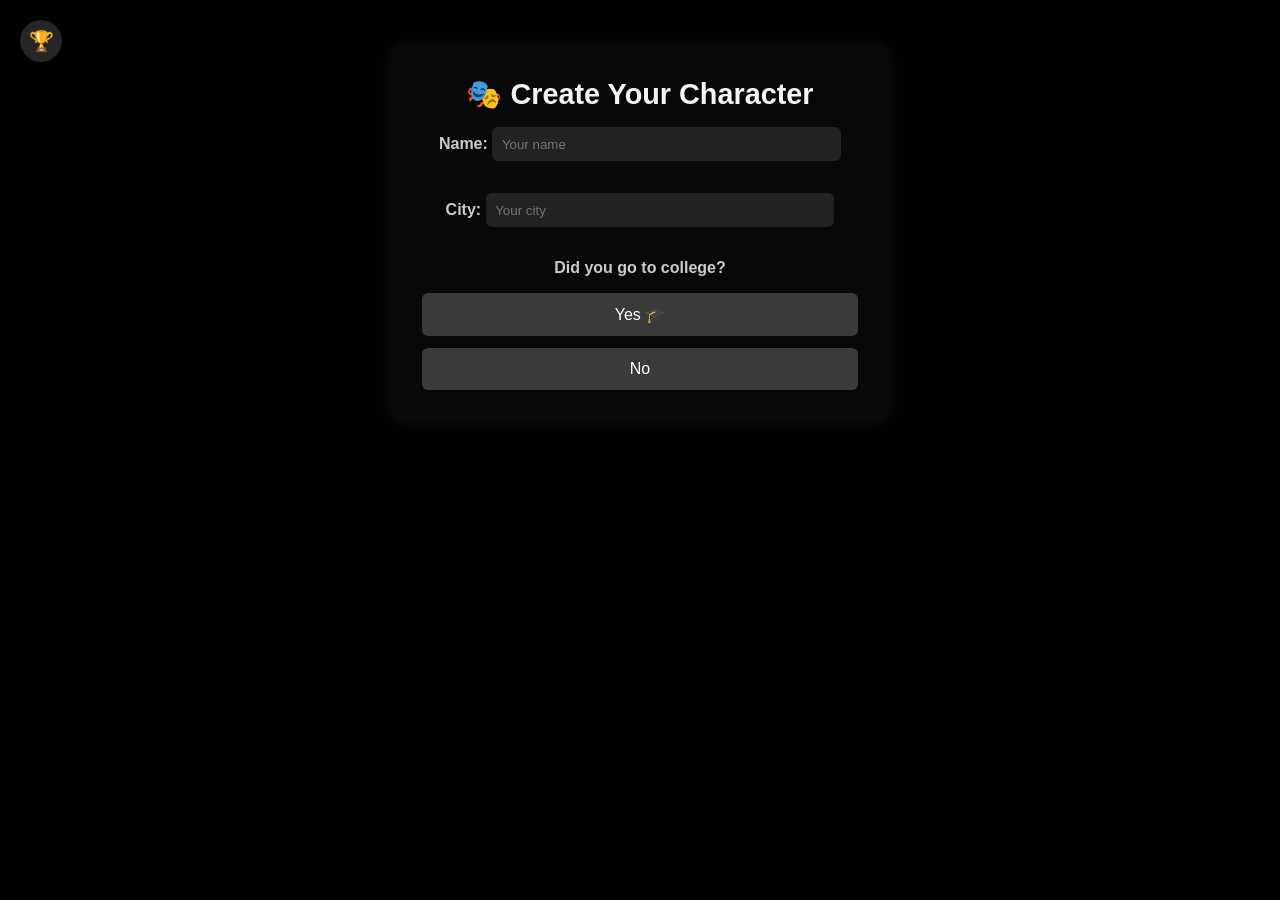
==== survival_paycheck.html @ 8341ac55 "Initial commit" ====
<!DOCTYPE html>
<html lang="en">
<head>
  <meta charset="UTF-8" />
  <meta name="viewport" content="width=device-width, initial-scale=1.0"/>
  <title>Surviving the Paycheck</title>
  <link rel="stylesheet" href="styles.css" />
  <link rel="icon" href="data:,">
</head>

<body id="theme-background">

  <!-- Ambient Audio -->
  <audio id="ambient-audio" src="rain.mp3" loop autoplay></audio>

  <!-- Notification Banner -->
  <div id="notification-banner"></div>

  <!-- Character Creation -->
  <div id="character-setup">
    <h2>🎭 Create Your Character</h2>

    <label>Name:
      <input type="text" id="input-name" placeholder="Your name" />
    </label>

    <label>City:
      <input type="text" id="input-city" placeholder="Your city" />
    </label>

    <label>Did you go to college?</label>
    <div class="button-group">
      <button onclick="setCollege(true)">Yes 🎓</button>
      <button onclick="setCollege(false)">No</button>
    </div>

    <div id="job-selection" style="display: none;">
      <label>Select your job:</label>
      <div class="button-group" id="job-options"></div>
    </div>
  </div>

  <!-- Floating Achievements Button -->
  <button id="achievements-floating-btn">🏆</button>

  <!-- Game UI -->
  <div id="game-ui">

    <header>
      <h1>💸 Surviving the Paycheck</h1>

      <div class="stats">
        <div><strong>Week:</strong> <span id="week-number">1</span></div>
        <div><strong>Money:</strong> <span id="money">$300</span></div>
        <div><strong>Stress:</strong> <span id="stress">60</span></div>
        <div><strong>Mental:</strong> <span id="mental-health">50</span></div>
        <div><strong>Physical:</strong> <span id="physical-health">50</span></div>
        <div><strong>Social:</strong> <span id="social-capital">30</span></div>
        <div><strong>Credit:</strong> <span id="credit-score">580</span></div>
        <div><strong>Mood:</strong> <span id="mood-indicator">😞 Low</span></div>
      </div>
    </header>

    <!-- Tab Buttons -->
    <nav id="tabs">
      <button id="life-tab-button">Life</button>
      <button id="career-tab-button">Career</button>
      <button id="health-tab-button">Health</button>
      <button id="social-tab-button">Social</button>
      <button id="save-tab-button">Save</button>
      <button id="invest-tab-button">Invest</button>
      <button id="bills-tab-button">Bills</button>
      <button id="debt-tab-button">Debt</button>
      <button id="gamble-tab-button">Gamble</button>
      <button id="summary-tab-button" style="display: none;">Summary</button>
    </nav>

    <!-- Tab Content -->
    <main>
      <section id="life-tab" class="tab active"></section>
      <section id="career-tab" class="tab"></section>
      <section id="health-tab" class="tab"></section>
      <section id="social-tab" class="tab"></section>
      <section id="save-tab" class="tab"></section>
      <section id="invest-tab" class="tab"></section>
      <section id="bills-tab" class="tab"></section>
      <section id="debt-tab" class="tab"></section>
      <section id="gamble-tab" class="tab"></section>
      <section id="summary-tab" class="tab"></section>

      <!-- ✅ Achievements Tab (correctly placed) -->
      <section id="achievements-tab" class="tab">
        <h3>🏆 Achievements</h3>
        <div id="achievements-list"></div>
      </section>
    </main>

  </div>

  <script src="new.js" defer></script>

</body>
</html>
---- styles.css ----
/* === RESET & BASE === */
* {
  margin: 0;
  padding: 0;
  box-sizing: border-box;
}

html, body {
  height: 100%;
  font-family: 'Segoe UI', sans-serif;
  background-color: #000;
  color: #f0f0f0;
  overflow-x: hidden;
  transition: background-image 1s ease-in-out;
}

/* === BACKGROUND === */
#theme-background {
  background-size: cover;
  background-position: center;
  background-repeat: no-repeat;
  background-attachment: fixed;
  min-height: 100vh;
  transition: background-image 1.5s ease-in-out;
}

/* === CHARACTER SETUP === */
#character-setup {
  max-width: 500px;
  margin: 5vh auto;
  background: rgba(10, 10, 10, 0.85);
  padding: 2rem;
  border-radius: 12px;
  text-align: center;
  animation: fadeIn 1s ease;
  box-shadow: 0 0 20px rgba(255, 255, 255, 0.05);
}

#character-setup h2 {
  font-size: 1.8rem;
  margin-bottom: 1rem;
  color: #f5f5f5;
}

#character-setup label {
  display: block;
  margin: 1rem 0 0.5rem;
  font-weight: bold;
  color: #ccc;
}

#character-setup input {
  width: 80%;
  padding: 0.6rem;
  border-radius: 6px;
  border: none;
  margin-bottom: 1rem;
  background: #222;
  color: #fff;
}

/* === GAME UI === */
#game-ui {
  display: none;
  max-width: 900px;
  margin: 3rem auto;
  padding: 2rem;
  background: rgba(0, 0, 0, 0.7);
  border-radius: 12px;
  box-shadow: 0 0 30px rgba(0, 0, 0, 0.6);
  animation: fadeIn 1s ease;
}

/* === HEADER & STATS === */
header {
  text-align: center;
  margin-bottom: 2rem;
}

header h1 {
  font-size: 2.2rem;
  margin-bottom: 1rem;
  color: #fff;
  animation: pulse 2.5s infinite;
}

.stats {
  display: grid;
  grid-template-columns: repeat(auto-fit, minmax(120px, 1fr));
  gap: 0.5rem;
  font-size: 0.95rem;
  background: rgba(255, 255, 255, 0.08);
  padding: 1rem;
  border-radius: 8px;
}

/* === TABS === */
#tabs {
  display: flex;
  flex-wrap: wrap;
  justify-content: center;
  gap: 0.5rem;
  margin-bottom: 1rem;
}

#tabs button {
  background: #1a1a1a;
  color: #eee;
  border: 1px solid #444;
  padding: 0.5rem 1rem;
  border-radius: 6px;
  cursor: pointer;
  transition: background 0.3s ease, transform 0.2s ease;
}

#tabs button:hover {
  background: #333;
  transform: scale(1.05);
}

#tabs button:focus {
  outline: 2px solid #888;
}

/* === TAB CONTENT === */
.tab {
  display: none;
  background: rgba(255, 255, 255, 0.05);
  padding: 1.5rem;
  border-radius: 8px;
  animation: fadeIn 0.5s ease;
}

.tab.active {
  display: block;
}

/* === BUTTONS === */
.button-group {
  display: flex;
  flex-direction: column;
  gap: 0.75rem;
  margin-top: 1rem;
}

.button-group button {
  background: #3a3a3a;
  color: #fff;
  border: none;
  padding: 0.75rem 1rem;
  border-radius: 6px;
  font-size: 1rem;
  cursor: pointer;
  transition: background 0.3s ease, transform 0.2s ease;
}

.button-group button:hover {
  background: #5a5a5a;
  transform: scale(1.03);
}

/* === NOTIFICATION BANNER === */
#notification-banner {
  position: fixed;
  top: 20px;
  right: 20px;
  left: auto;
  transform: none;
  display: flex;
  flex-direction: column;
  gap: 10px;
  background: none;
  padding: 0;
  z-index: 1000;
  pointer-events: none;
}

.note-item {
  background: rgba(255, 255, 255, 0.9);
  color: #111;
  padding: 12px 20px;
  border-radius: 8px;
  font-weight: bold;
  font-size: 1rem;
  opacity: 1;
  transition: opacity 0.4s ease;
  pointer-events: auto;
}

#notification-banner.show {
  opacity: 1;
}
#achievements-floating-btn {
  position: fixed;
  top: 20px;
  left: 20px;
  width: 42px;
  height: 42px;
  border-radius: 50%;
  border: none;
  background: rgba(255, 255, 255, 0.15);
  color: #fff;
  font-size: 20px;
  cursor: pointer;
  z-index: 2000;
  backdrop-filter: blur(4px);
  transition: background 0.3s ease, transform 0.2s ease;
}

#achievements-floating-btn:hover {
  background: rgba(255, 255, 255, 0.25);
  transform: scale(1.1);
}
.ach-row {
  padding: 10px;
  margin: 6px 0;
  border-radius: 6px;
  background: rgba(255,255,255,0.08);
}

.ach-row.unlocked {
  color: #8f8;
}

.ach-row.locked {
  opacity: 0.4;
}
/* === GAME OVER === */
.game-over {
  text-align: center;
  padding: 2rem;
  background: rgba(255, 0, 0, 0.1);
  border: 2px solid #f33;
  border-radius: 12px;
  animation: fadeIn 1s ease;
}

.game-over h2 {
  font-size: 2rem;
  margin-bottom: 1rem;
  color: #f88;
}

.game-over button {
  margin-top: 1rem;
  background: #f33;
  color: #fff;
  padding: 0.75rem 1.5rem;
  border: none;
  border-radius: 6px;
  font-size: 1rem;
  cursor: pointer;
  transition: background 0.3s ease;
}

.game-over button:hover {
  background: #c00;
}

/* === ANIMATIONS === */
@keyframes fadeIn {
  from { opacity: 0; transform: translateY(20px); }
  to { opacity: 1; transform: translateY(0); }
}

@keyframes pulse {
  0%, 100% { opacity: 1; }
  50% { opacity: 0.6; }
}

/* === RESPONSIVE === */
@media (max-width: 600px) {
  .stats {
    grid-template-columns: repeat(auto-fit, minmax(100px, 1fr));
    font-size: 0.85rem;
  }

  #tabs button {
    flex: 1 1 45%;
  }

  .button-group {
    flex-direction: column;
  }
}
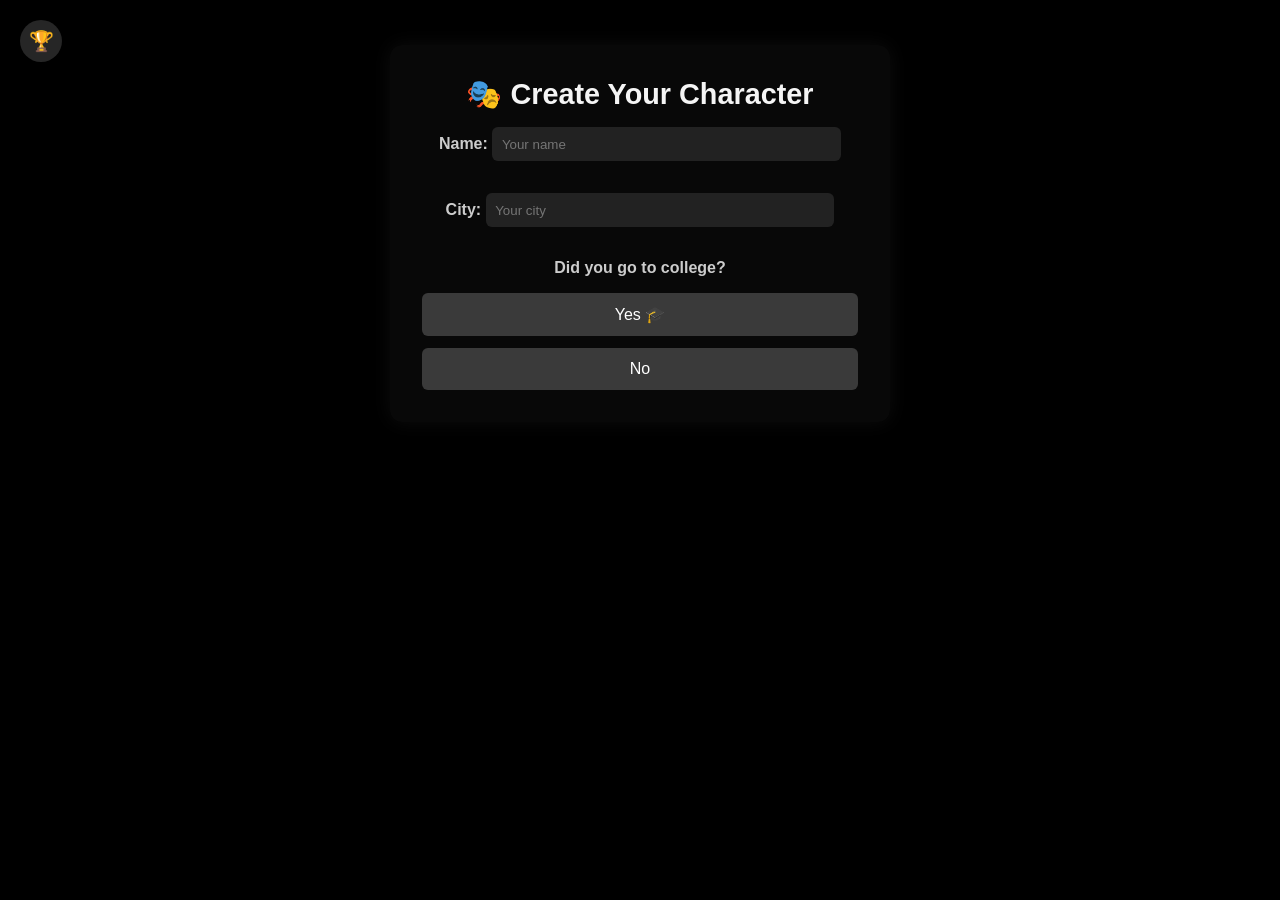
==== commit a7eb6072: "reached 1 commit; 1 commit to go" ====
--- a/survival_paycheck.html
+++ b/survival_paycheck.html
@@ -73,7 +73,13 @@
       <button id="debt-tab-button">Debt</button>
       <button id="gamble-tab-button">Gamble</button>
       <button id="summary-tab-button" style="display: none;">Summary</button>
+      <button id="loan-tab-button">Loan</button>
+      <button id="goals-tab-button">📅</button>
+      <button id="fullscreen-btn">⛶</button>
+      <button id="mute-btn">🔊</button>
+
     </nav>
+      <div id="tooltip-helper"></div>
 
     <!-- Tab Content -->
     <main>
@@ -87,12 +93,19 @@
       <section id="debt-tab" class="tab"></section>
       <section id="gamble-tab" class="tab"></section>
       <section id="summary-tab" class="tab"></section>
+      <section id="loan-tab" class="tab"></section>
 
       <!-- ✅ Achievements Tab (correctly placed) -->
       <section id="achievements-tab" class="tab">
         <h3>🏆 Achievements</h3>
         <div id="achievements-list"></div>
       </section>
+      <section id="goals-tab" class="tab">
+         <h3>📅 Weekly Goals</h3>
+         <p id="weekly-goal-text"></p>
+         <p id="weekly-goal-status"></p>
+      </section>
+
     </main>
 
   </div>
--- a/styles.css
+++ b/styles.css
@@ -158,12 +158,89 @@
   background: #5a5a5a;
   transform: scale(1.03);
 }
+#goals-tab {
+  padding: 20px;
+  animation: fadeIn 0.3s ease-in-out;
+  
+}
+
+#goals-tab h3 {
+  margin-bottom: 10px;
+  font-size: 1.4rem;
+}
+
+#goals-tab p {
+  margin: 8px 0;
+}
+#goals-tab-button {
+  position: fixed;
+  top: 20px;
+  left: 72px; /* 20px + 42px + 10px spacing */
+  width: 42px;
+  height: 42px;
+  border-radius: 50%;
+  border: none;
+  background: rgba(255, 255, 255, 0.15);
+  color: #fff;
+  font-size: 20px;
+  cursor: pointer;
+  z-index: 2000;
+  backdrop-filter: blur(4px);
+  transition: background 0.3s ease, transform 0.2s ease;
+
+  /* Center the emoji */
+  display: flex;
+  align-items: center;
+  justify-content: center;
+}
+
+#goals-tab-button:hover {
+  background: rgba(255, 255, 255, 0.25);
+  transform: scale(1.1);
+}
+
+/* Shared style for all floating round buttons */
+#fullscreen-btn,
+#mute-btn {
+  position: fixed;
+  top: 20px;
+  width: 42px;
+  height: 42px;
+  border-radius: 50%;
+  border: none;
+  background: rgba(255, 255, 255, 0.15);
+  color: #fff;
+  font-size: 20px;
+  cursor: pointer;
+  z-index: 2000;
+  backdrop-filter: blur(4px);
+  display: flex;
+  align-items: center;
+  justify-content: center;
+  transition: background 0.3s ease, transform 0.2s ease;
+}
+
+#fullscreen-btn:hover,
+#mute-btn:hover {
+  background: rgba(255, 255, 255, 0.25);
+  transform: scale(1.1);
+}
+
+/* Positioning */
+#fullscreen-btn {
+  left: 124px; /* after achievements (20px) + goals (72px) + spacing */
+}
+
+#mute-btn {
+  left: 176px; 
+}
+
 
 /* === NOTIFICATION BANNER === */
 #notification-banner {
   position: fixed;
-  top: 20px;
-  right: 20px;
+  top: 0px;
+  right: 0px;
   left: auto;
   transform: none;
   display: flex;
@@ -206,7 +283,55 @@
   backdrop-filter: blur(4px);
   transition: background 0.3s ease, transform 0.2s ease;
 }
-
+/* Loan Tab Styling */
+#loan-tab {
+  padding: 20px;
+  animation: fadeIn 0.3s ease-in-out;
+}
+#tooltip-helper {
+  position: fixed;
+  bottom: 20px;
+  right: 20px;
+  background: rgba(0,0,0,0.85);
+  color: white;
+  padding: 12px 16px;
+  border-radius: 8px;
+  font-size: 0.95rem;
+  max-width: 240px;
+  display: none;
+  z-index: 9999;
+  animation: fadeIn 0.3s ease-out;
+}
+
+@keyframes fadeIn {
+  from { opacity: 0; transform: translateY(10px); }
+  to { opacity: 1; transform: translateY(0); }
+}
+
+#loan-tab h3 {
+  margin-bottom: 10px;
+  font-size: 1.4rem;
+}
+
+#loan-tab p {
+  margin: 8px 0;
+}
+
+#loan-tab .button-group button {
+  margin: 6px;
+  padding: 10px 14px;
+  font-size: 1rem;
+  border-radius: 6px;
+  cursor: pointer;
+  background: #3a3a3a;
+  color: white;
+  border: none;
+  transition: 0.2s;
+}
+
+#loan-tab .button-group button:hover {
+  background: #5a5a5a;
+}
 #achievements-floating-btn:hover {
   background: rgba(255, 255, 255, 0.25);
   transform: scale(1.1);
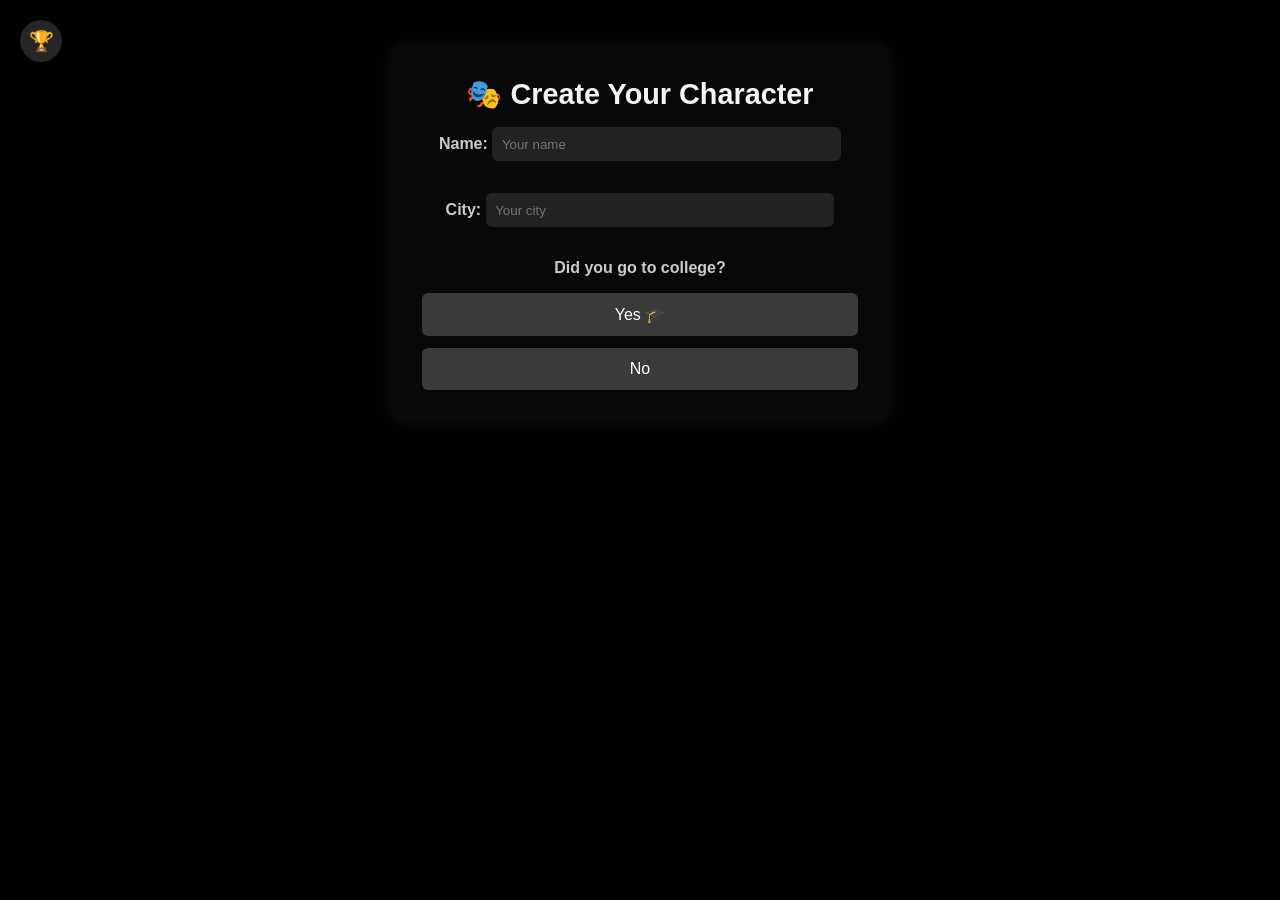
==== commit ff1b8445: "Add files via upload" ====
--- a/survival_paycheck.html
+++ b/survival_paycheck.html
@@ -1,116 +1,116 @@
-<!DOCTYPE html>
-<html lang="en">
-<head>
-  <meta charset="UTF-8" />
-  <meta name="viewport" content="width=device-width, initial-scale=1.0"/>
-  <title>Surviving the Paycheck</title>
-  <link rel="stylesheet" href="styles.css" />
-  <link rel="icon" href="data:,">
-</head>
-
-<body id="theme-background">
-
-  <!-- Ambient Audio -->
-  <audio id="ambient-audio" src="rain.mp3" loop autoplay></audio>
-
-  <!-- Notification Banner -->
-  <div id="notification-banner"></div>
-
-  <!-- Character Creation -->
-  <div id="character-setup">
-    <h2>🎭 Create Your Character</h2>
-
-    <label>Name:
-      <input type="text" id="input-name" placeholder="Your name" />
-    </label>
-
-    <label>City:
-      <input type="text" id="input-city" placeholder="Your city" />
-    </label>
-
-    <label>Did you go to college?</label>
-    <div class="button-group">
-      <button onclick="setCollege(true)">Yes 🎓</button>
-      <button onclick="setCollege(false)">No</button>
-    </div>
-
-    <div id="job-selection" style="display: none;">
-      <label>Select your job:</label>
-      <div class="button-group" id="job-options"></div>
-    </div>
-  </div>
-
-  <!-- Floating Achievements Button -->
-  <button id="achievements-floating-btn">🏆</button>
-
-  <!-- Game UI -->
-  <div id="game-ui">
-
-    <header>
-      <h1>💸 Surviving the Paycheck</h1>
-
-      <div class="stats">
-        <div><strong>Week:</strong> <span id="week-number">1</span></div>
-        <div><strong>Money:</strong> <span id="money">$300</span></div>
-        <div><strong>Stress:</strong> <span id="stress">60</span></div>
-        <div><strong>Mental:</strong> <span id="mental-health">50</span></div>
-        <div><strong>Physical:</strong> <span id="physical-health">50</span></div>
-        <div><strong>Social:</strong> <span id="social-capital">30</span></div>
-        <div><strong>Credit:</strong> <span id="credit-score">580</span></div>
-        <div><strong>Mood:</strong> <span id="mood-indicator">😞 Low</span></div>
-      </div>
-    </header>
-
-    <!-- Tab Buttons -->
-    <nav id="tabs">
-      <button id="life-tab-button">Life</button>
-      <button id="career-tab-button">Career</button>
-      <button id="health-tab-button">Health</button>
-      <button id="social-tab-button">Social</button>
-      <button id="save-tab-button">Save</button>
-      <button id="invest-tab-button">Invest</button>
-      <button id="bills-tab-button">Bills</button>
-      <button id="debt-tab-button">Debt</button>
-      <button id="gamble-tab-button">Gamble</button>
-      <button id="summary-tab-button" style="display: none;">Summary</button>
-      <button id="loan-tab-button">Loan</button>
-      <button id="goals-tab-button">📅</button>
-      <button id="fullscreen-btn">⛶</button>
-      <button id="mute-btn">🔊</button>
-
-    </nav>
-      <div id="tooltip-helper"></div>
-
-    <!-- Tab Content -->
-    <main>
-      <section id="life-tab" class="tab active"></section>
-      <section id="career-tab" class="tab"></section>
-      <section id="health-tab" class="tab"></section>
-      <section id="social-tab" class="tab"></section>
-      <section id="save-tab" class="tab"></section>
-      <section id="invest-tab" class="tab"></section>
-      <section id="bills-tab" class="tab"></section>
-      <section id="debt-tab" class="tab"></section>
-      <section id="gamble-tab" class="tab"></section>
-      <section id="summary-tab" class="tab"></section>
-      <section id="loan-tab" class="tab"></section>
-
-      <!-- ✅ Achievements Tab (correctly placed) -->
-      <section id="achievements-tab" class="tab">
-        <h3>🏆 Achievements</h3>
-        <div id="achievements-list"></div>
-      </section>
-      <section id="goals-tab" class="tab">
-         <h3>📅 Weekly Goals</h3>
-         <p id="weekly-goal-text"></p>
-         <p id="weekly-goal-status"></p>
-      </section>
-
-    </main>
-
-  </div>
-
-  <script src="new.js" defer></script>
-
-</body>
+<!DOCTYPE html>
+<html lang="en">
+<head>
+  <meta charset="UTF-8" />
+  <meta name="viewport" content="width=device-width, initial-scale=1.0"/>
+  <title>Surviving the Paycheck</title>
+  <link rel="stylesheet" href="styles.css" />
+  <link rel="icon" href="data:,">
+</head>
+
+<body id="theme-background">
+
+  <!-- Ambient Audio -->
+  <audio id="ambient-audio" src="rain.mp3" loop autoplay></audio>
+
+  <!-- Notification Banner -->
+  <div id="notification-banner"></div>
+
+  <!-- Character Creation -->
+  <div id="character-setup">
+    <h2>🎭 Create Your Character</h2>
+
+    <label>Name:
+      <input type="text" id="input-name" placeholder="Your name" />
+    </label>
+
+    <label>City:
+      <input type="text" id="input-city" placeholder="Your city" />
+    </label>
+
+    <label>Did you go to college?</label>
+    <div class="button-group">
+      <button onclick="setCollege(true)">Yes 🎓</button>
+      <button onclick="setCollege(false)">No</button>
+    </div>
+
+    <div id="job-selection" style="display: none;">
+      <label>Select your job:</label>
+      <div class="button-group" id="job-options"></div>
+    </div>
+  </div>
+
+  <!-- Floating Achievements Button -->
+  <button id="achievements-floating-btn">🏆</button>
+
+  <!-- Game UI -->
+  <div id="game-ui">
+
+    <header>
+      <h1>💸 Surviving the Paycheck</h1>
+
+      <div class="stats">
+        <div><strong>Week:</strong> <span id="week-number">1</span></div>
+        <div><strong>Money:</strong> <span id="money">$300</span></div>
+        <div><strong>Stress:</strong> <span id="stress">60</span></div>
+        <div><strong>Mental:</strong> <span id="mental-health">50</span></div>
+        <div><strong>Physical:</strong> <span id="physical-health">50</span></div>
+        <div><strong>Social:</strong> <span id="social-capital">30</span></div>
+        <div><strong>Credit:</strong> <span id="credit-score">580</span></div>
+        <div><strong>Mood:</strong> <span id="mood-indicator">😞 Low</span></div>
+      </div>
+    </header>
+
+    <!-- Tab Buttons -->
+    <nav id="tabs">
+      <button id="life-tab-button">Life</button>
+      <button id="career-tab-button">Career</button>
+      <button id="health-tab-button">Health</button>
+      <button id="social-tab-button">Social</button>
+      <button id="save-tab-button">Save</button>
+      <button id="invest-tab-button">Invest</button>
+      <button id="bills-tab-button">Bills</button>
+      <button id="debt-tab-button">Debt</button>
+      <button id="gamble-tab-button">Gamble</button>
+      <button id="summary-tab-button" style="display: none;">Summary</button>
+      <button id="loan-tab-button">Loan</button>
+      <button id="goals-tab-button">📅</button>
+      <button id="fullscreen-btn">⛶</button>
+      <button id="mute-btn">🔊</button>
+
+    </nav>
+      <div id="tooltip-helper"></div>
+// make sure to add the tooltip helper div for displaying tooltips
+    <!-- Tab Content -->
+    <main>
+      <section id="life-tab" class="tab active"></section>
+      <section id="career-tab" class="tab"></section>
+      <section id="health-tab" class="tab"></section>
+      <section id="social-tab" class="tab"></section>
+      <section id="save-tab" class="tab"></section>
+      <section id="invest-tab" class="tab"></section>
+      <section id="bills-tab" class="tab"></section>
+      <section id="debt-tab" class="tab"></section>
+      <section id="gamble-tab" class="tab"></section>
+      <section id="summary-tab" class="tab"></section>
+      <section id="loan-tab" class="tab"></section>
+
+      <!-- ✅ Achievements Tab (correctly placed) -->
+      <section id="achievements-tab" class="tab">
+        <h3>🏆 Achievements</h3>
+        <div id="achievements-list"></div>
+      </section>
+      <section id="goals-tab" class="tab">
+         <h3>📅 Weekly Goals</h3>
+         <p id="weekly-goal-text"></p>
+         <p id="weekly-goal-status"></p>
+      </section>
+
+    </main>
+
+  </div>
+
+  <script src="new.js" defer></script>
+
+</body>
 </html>
--- a/styles.css
+++ b/styles.css
@@ -1,410 +1,410 @@
-/* === RESET & BASE === */
-* {
-  margin: 0;
-  padding: 0;
-  box-sizing: border-box;
-}
-
-html, body {
-  height: 100%;
-  font-family: 'Segoe UI', sans-serif;
-  background-color: #000;
-  color: #f0f0f0;
-  overflow-x: hidden;
-  transition: background-image 1s ease-in-out;
-}
-
-/* === BACKGROUND === */
-#theme-background {
-  background-size: cover;
-  background-position: center;
-  background-repeat: no-repeat;
-  background-attachment: fixed;
-  min-height: 100vh;
-  transition: background-image 1.5s ease-in-out;
-}
-
-/* === CHARACTER SETUP === */
-#character-setup {
-  max-width: 500px;
-  margin: 5vh auto;
-  background: rgba(10, 10, 10, 0.85);
-  padding: 2rem;
-  border-radius: 12px;
-  text-align: center;
-  animation: fadeIn 1s ease;
-  box-shadow: 0 0 20px rgba(255, 255, 255, 0.05);
-}
-
-#character-setup h2 {
-  font-size: 1.8rem;
-  margin-bottom: 1rem;
-  color: #f5f5f5;
-}
-
-#character-setup label {
-  display: block;
-  margin: 1rem 0 0.5rem;
-  font-weight: bold;
-  color: #ccc;
-}
-
-#character-setup input {
-  width: 80%;
-  padding: 0.6rem;
-  border-radius: 6px;
-  border: none;
-  margin-bottom: 1rem;
-  background: #222;
-  color: #fff;
-}
-
-/* === GAME UI === */
-#game-ui {
-  display: none;
-  max-width: 900px;
-  margin: 3rem auto;
-  padding: 2rem;
-  background: rgba(0, 0, 0, 0.7);
-  border-radius: 12px;
-  box-shadow: 0 0 30px rgba(0, 0, 0, 0.6);
-  animation: fadeIn 1s ease;
-}
-
-/* === HEADER & STATS === */
-header {
-  text-align: center;
-  margin-bottom: 2rem;
-}
-
-header h1 {
-  font-size: 2.2rem;
-  margin-bottom: 1rem;
-  color: #fff;
-  animation: pulse 2.5s infinite;
-}
-
-.stats {
-  display: grid;
-  grid-template-columns: repeat(auto-fit, minmax(120px, 1fr));
-  gap: 0.5rem;
-  font-size: 0.95rem;
-  background: rgba(255, 255, 255, 0.08);
-  padding: 1rem;
-  border-radius: 8px;
-}
-
-/* === TABS === */
-#tabs {
-  display: flex;
-  flex-wrap: wrap;
-  justify-content: center;
-  gap: 0.5rem;
-  margin-bottom: 1rem;
-}
-
-#tabs button {
-  background: #1a1a1a;
-  color: #eee;
-  border: 1px solid #444;
-  padding: 0.5rem 1rem;
-  border-radius: 6px;
-  cursor: pointer;
-  transition: background 0.3s ease, transform 0.2s ease;
-}
-
-#tabs button:hover {
-  background: #333;
-  transform: scale(1.05);
-}
-
-#tabs button:focus {
-  outline: 2px solid #888;
-}
-
-/* === TAB CONTENT === */
-.tab {
-  display: none;
-  background: rgba(255, 255, 255, 0.05);
-  padding: 1.5rem;
-  border-radius: 8px;
-  animation: fadeIn 0.5s ease;
-}
-
-.tab.active {
-  display: block;
-}
-
-/* === BUTTONS === */
-.button-group {
-  display: flex;
-  flex-direction: column;
-  gap: 0.75rem;
-  margin-top: 1rem;
-}
-
-.button-group button {
-  background: #3a3a3a;
-  color: #fff;
-  border: none;
-  padding: 0.75rem 1rem;
-  border-radius: 6px;
-  font-size: 1rem;
-  cursor: pointer;
-  transition: background 0.3s ease, transform 0.2s ease;
-}
-
-.button-group button:hover {
-  background: #5a5a5a;
-  transform: scale(1.03);
-}
-#goals-tab {
-  padding: 20px;
-  animation: fadeIn 0.3s ease-in-out;
-  
-}
-
-#goals-tab h3 {
-  margin-bottom: 10px;
-  font-size: 1.4rem;
-}
-
-#goals-tab p {
-  margin: 8px 0;
-}
-#goals-tab-button {
-  position: fixed;
-  top: 20px;
-  left: 72px; /* 20px + 42px + 10px spacing */
-  width: 42px;
-  height: 42px;
-  border-radius: 50%;
-  border: none;
-  background: rgba(255, 255, 255, 0.15);
-  color: #fff;
-  font-size: 20px;
-  cursor: pointer;
-  z-index: 2000;
-  backdrop-filter: blur(4px);
-  transition: background 0.3s ease, transform 0.2s ease;
-
-  /* Center the emoji */
-  display: flex;
-  align-items: center;
-  justify-content: center;
-}
-
-#goals-tab-button:hover {
-  background: rgba(255, 255, 255, 0.25);
-  transform: scale(1.1);
-}
-
-/* Shared style for all floating round buttons */
-#fullscreen-btn,
-#mute-btn {
-  position: fixed;
-  top: 20px;
-  width: 42px;
-  height: 42px;
-  border-radius: 50%;
-  border: none;
-  background: rgba(255, 255, 255, 0.15);
-  color: #fff;
-  font-size: 20px;
-  cursor: pointer;
-  z-index: 2000;
-  backdrop-filter: blur(4px);
-  display: flex;
-  align-items: center;
-  justify-content: center;
-  transition: background 0.3s ease, transform 0.2s ease;
-}
-
-#fullscreen-btn:hover,
-#mute-btn:hover {
-  background: rgba(255, 255, 255, 0.25);
-  transform: scale(1.1);
-}
-
-/* Positioning */
-#fullscreen-btn {
-  left: 124px; /* after achievements (20px) + goals (72px) + spacing */
-}
-
-#mute-btn {
-  left: 176px; 
-}
-
-
-/* === NOTIFICATION BANNER === */
-#notification-banner {
-  position: fixed;
-  top: 0px;
-  right: 0px;
-  left: auto;
-  transform: none;
-  display: flex;
-  flex-direction: column;
-  gap: 10px;
-  background: none;
-  padding: 0;
-  z-index: 1000;
-  pointer-events: none;
-}
-
-.note-item {
-  background: rgba(255, 255, 255, 0.9);
-  color: #111;
-  padding: 12px 20px;
-  border-radius: 8px;
-  font-weight: bold;
-  font-size: 1rem;
-  opacity: 1;
-  transition: opacity 0.4s ease;
-  pointer-events: auto;
-}
-
-#notification-banner.show {
-  opacity: 1;
-}
-#achievements-floating-btn {
-  position: fixed;
-  top: 20px;
-  left: 20px;
-  width: 42px;
-  height: 42px;
-  border-radius: 50%;
-  border: none;
-  background: rgba(255, 255, 255, 0.15);
-  color: #fff;
-  font-size: 20px;
-  cursor: pointer;
-  z-index: 2000;
-  backdrop-filter: blur(4px);
-  transition: background 0.3s ease, transform 0.2s ease;
-}
-/* Loan Tab Styling */
-#loan-tab {
-  padding: 20px;
-  animation: fadeIn 0.3s ease-in-out;
-}
-#tooltip-helper {
-  position: fixed;
-  bottom: 20px;
-  right: 20px;
-  background: rgba(0,0,0,0.85);
-  color: white;
-  padding: 12px 16px;
-  border-radius: 8px;
-  font-size: 0.95rem;
-  max-width: 240px;
-  display: none;
-  z-index: 9999;
-  animation: fadeIn 0.3s ease-out;
-}
-
-@keyframes fadeIn {
-  from { opacity: 0; transform: translateY(10px); }
-  to { opacity: 1; transform: translateY(0); }
-}
-
-#loan-tab h3 {
-  margin-bottom: 10px;
-  font-size: 1.4rem;
-}
-
-#loan-tab p {
-  margin: 8px 0;
-}
-
-#loan-tab .button-group button {
-  margin: 6px;
-  padding: 10px 14px;
-  font-size: 1rem;
-  border-radius: 6px;
-  cursor: pointer;
-  background: #3a3a3a;
-  color: white;
-  border: none;
-  transition: 0.2s;
-}
-
-#loan-tab .button-group button:hover {
-  background: #5a5a5a;
-}
-#achievements-floating-btn:hover {
-  background: rgba(255, 255, 255, 0.25);
-  transform: scale(1.1);
-}
-.ach-row {
-  padding: 10px;
-  margin: 6px 0;
-  border-radius: 6px;
-  background: rgba(255,255,255,0.08);
-}
-
-.ach-row.unlocked {
-  color: #8f8;
-}
-
-.ach-row.locked {
-  opacity: 0.4;
-}
-/* === GAME OVER === */
-.game-over {
-  text-align: center;
-  padding: 2rem;
-  background: rgba(255, 0, 0, 0.1);
-  border: 2px solid #f33;
-  border-radius: 12px;
-  animation: fadeIn 1s ease;
-}
-
-.game-over h2 {
-  font-size: 2rem;
-  margin-bottom: 1rem;
-  color: #f88;
-}
-
-.game-over button {
-  margin-top: 1rem;
-  background: #f33;
-  color: #fff;
-  padding: 0.75rem 1.5rem;
-  border: none;
-  border-radius: 6px;
-  font-size: 1rem;
-  cursor: pointer;
-  transition: background 0.3s ease;
-}
-
-.game-over button:hover {
-  background: #c00;
-}
-
-/* === ANIMATIONS === */
-@keyframes fadeIn {
-  from { opacity: 0; transform: translateY(20px); }
-  to { opacity: 1; transform: translateY(0); }
-}
-
-@keyframes pulse {
-  0%, 100% { opacity: 1; }
-  50% { opacity: 0.6; }
-}
-
-/* === RESPONSIVE === */
-@media (max-width: 600px) {
-  .stats {
-    grid-template-columns: repeat(auto-fit, minmax(100px, 1fr));
-    font-size: 0.85rem;
-  }
-
-  #tabs button {
-    flex: 1 1 45%;
-  }
-
-  .button-group {
-    flex-direction: column;
-  }
-}
+/* === RESET & BASE === */
+* {
+  margin: 0;
+  padding: 0;
+  box-sizing: border-box;
+}
+
+html, body {
+  height: 100%;
+  font-family: 'Segoe UI', sans-serif;
+  background-color: #000;
+  color: #f0f0f0;
+  overflow-x: hidden;
+  transition: background-image 1s ease-in-out;
+}
+
+/* === BACKGROUND === */
+#theme-background {
+  background-size: cover;
+  background-position: center;
+  background-repeat: no-repeat;
+  background-attachment: fixed;
+  min-height: 100vh;
+  transition: background-image 1.5s ease-in-out;
+}
+
+/* === CHARACTER SETUP === */
+#character-setup {
+  max-width: 500px;
+  margin: 5vh auto;
+  background: rgba(10, 10, 10, 0.85);
+  padding: 2rem;
+  border-radius: 12px;
+  text-align: center;
+  animation: fadeIn 1s ease;
+  box-shadow: 0 0 20px rgba(255, 255, 255, 0.05);
+}
+
+#character-setup h2 {
+  font-size: 1.8rem;
+  margin-bottom: 1rem;
+  color: #f5f5f5;
+}
+
+#character-setup label {
+  display: block;
+  margin: 1rem 0 0.5rem;
+  font-weight: bold;
+  color: #ccc;
+}
+
+#character-setup input {
+  width: 80%;
+  padding: 0.6rem;
+  border-radius: 6px;
+  border: none;
+  margin-bottom: 1rem;
+  background: #222;
+  color: #fff;
+}
+
+/* === GAME UI === */
+#game-ui {
+  display: none;
+  max-width: 900px;
+  margin: 3rem auto;
+  padding: 2rem;
+  background: rgba(0, 0, 0, 0.7);
+  border-radius: 12px;
+  box-shadow: 0 0 30px rgba(0, 0, 0, 0.6);
+  animation: fadeIn 1s ease;
+}
+
+/* === HEADER & STATS === */
+header {
+  text-align: center;
+  margin-bottom: 2rem;
+}
+
+header h1 {
+  font-size: 2.2rem;
+  margin-bottom: 1rem;
+  color: #fff;
+  animation: pulse 2.5s infinite;
+}
+
+.stats {
+  display: grid;
+  grid-template-columns: repeat(auto-fit, minmax(120px, 1fr));
+  gap: 0.5rem;
+  font-size: 0.95rem;
+  background: rgba(255, 255, 255, 0.08);
+  padding: 1rem;
+  border-radius: 8px;
+}
+
+/* === TABS === */
+#tabs {
+  display: flex;
+  flex-wrap: wrap;
+  justify-content: center;
+  gap: 0.5rem;
+  margin-bottom: 1rem;
+}
+
+#tabs button {
+  background: #1a1a1a;
+  color: #eee;
+  border: 1px solid #444;
+  padding: 0.5rem 1rem;
+  border-radius: 6px;
+  cursor: pointer;
+  transition: background 0.3s ease, transform 0.2s ease;
+}
+
+#tabs button:hover {
+  background: #333;
+  transform: scale(1.05);
+}
+
+#tabs button:focus {
+  outline: 2px solid #888;
+}
+
+/* === TAB CONTENT === */
+.tab {
+  display: none;
+  background: rgba(255, 255, 255, 0.05);
+  padding: 1.5rem;
+  border-radius: 8px;
+  animation: fadeIn 0.5s ease;
+}
+
+.tab.active {
+  display: block;
+}
+
+/* === BUTTONS === */
+.button-group {
+  display: flex;
+  flex-direction: column;
+  gap: 0.75rem;
+  margin-top: 1rem;
+}
+
+.button-group button {
+  background: #3a3a3a;
+  color: #fff;
+  border: none;
+  padding: 0.75rem 1rem;
+  border-radius: 6px;
+  font-size: 1rem;
+  cursor: pointer;
+  transition: background 0.3s ease, transform 0.2s ease;
+}
+
+.button-group button:hover {
+  background: #5a5a5a;
+  transform: scale(1.03);
+}
+#goals-tab {
+  padding: 20px;
+  animation: fadeIn 0.3s ease-in-out;
+  
+}
+
+#goals-tab h3 {
+  margin-bottom: 10px;
+  font-size: 1.4rem;
+}
+
+#goals-tab p {
+  margin: 8px 0;
+}
+#goals-tab-button {
+  position: fixed;
+  top: 20px;
+  left: 72px; /* 20px + 42px + 10px spacing */
+  width: 42px;
+  height: 42px;
+  border-radius: 50%;
+  border: none;
+  background: rgba(255, 255, 255, 0.15);
+  color: #fff;
+  font-size: 20px;
+  cursor: pointer;
+  z-index: 2000;
+  backdrop-filter: blur(4px);
+  transition: background 0.3s ease, transform 0.2s ease;
+
+  /* Center the emoji */
+  display: flex;
+  align-items: center;
+  justify-content: center;
+}
+
+#goals-tab-button:hover {
+  background: rgba(255, 255, 255, 0.25);
+  transform: scale(1.1);
+}
+
+/* Shared style for all floating round buttons */
+#fullscreen-btn,
+#mute-btn {
+  position: fixed;
+  top: 20px;
+  width: 42px;
+  height: 42px;
+  border-radius: 50%;
+  border: none;
+  background: rgba(255, 255, 255, 0.15);
+  color: #fff;
+  font-size: 20px;
+  cursor: pointer;
+  z-index: 2000;
+  backdrop-filter: blur(4px);
+  display: flex;
+  align-items: center;
+  justify-content: center;
+  transition: background 0.3s ease, transform 0.2s ease;
+}
+
+#fullscreen-btn:hover,
+#mute-btn:hover {
+  background: rgba(255, 255, 255, 0.25);
+  transform: scale(1.1);
+}
+
+/* Positioning */
+#fullscreen-btn {
+  left: 124px; /* after achievements (20px) + goals (72px) + spacing */
+}
+
+#mute-btn {
+  left: 176px; 
+}
+
+
+/* === NOTIFICATION BANNER === */
+#notification-banner {
+  position: fixed;
+  top: 0px;
+  right: 0px;
+  left: auto;
+  transform: none;
+  display: flex;
+  flex-direction: column;
+  gap: 10px;
+  background: none;
+  padding: 0;
+  z-index: 1000;
+  pointer-events: none;
+}
+
+.note-item {
+  background: rgba(255, 255, 255, 0.9);
+  color: #111;
+  padding: 12px 20px;
+  border-radius: 8px;
+  font-weight: bold;
+  font-size: 1rem;
+  opacity: 1;
+  transition: opacity 0.4s ease;
+  pointer-events: auto;
+}
+
+#notification-banner.show {
+  opacity: 1;
+}
+#achievements-floating-btn {
+  position: fixed;
+  top: 20px;
+  left: 20px;
+  width: 42px;
+  height: 42px;
+  border-radius: 50%;
+  border: none;
+  background: rgba(255, 255, 255, 0.15);
+  color: #fff;
+  font-size: 20px;
+  cursor: pointer;
+  z-index: 2000;
+  backdrop-filter: blur(4px);
+  transition: background 0.3s ease, transform 0.2s ease;
+}
+/* Loan Tab Styling */
+#loan-tab {
+  padding: 20px;
+  animation: fadeIn 0.3s ease-in-out;
+}
+#tooltip-helper {
+  position: fixed;
+  bottom: 20px;
+  right: 20px;
+  background: rgba(0,0,0,0.85);
+  color: white;
+  padding: 12px 16px;
+  border-radius: 8px;
+  font-size: 0.95rem;
+  max-width: 240px;
+  display: none;
+  z-index: 9999;
+  animation: fadeIn 0.3s ease-out;
+}
+
+@keyframes fadeIn {
+  from { opacity: 0; transform: translateY(10px); }
+  to { opacity: 1; transform: translateY(0); }
+}
+
+#loan-tab h3 {
+  margin-bottom: 10px;
+  font-size: 1.4rem;
+}
+
+#loan-tab p {
+  margin: 8px 0;
+}
+
+#loan-tab .button-group button {
+  margin: 6px;
+  padding: 10px 14px;
+  font-size: 1rem;
+  border-radius: 6px;
+  cursor: pointer;
+  background: #3a3a3a;
+  color: white;
+  border: none;
+  transition: 0.2s;
+}
+
+#loan-tab .button-group button:hover {
+  background: #5a5a5a;
+}
+#achievements-floating-btn:hover {
+  background: rgba(255, 255, 255, 0.25);
+  transform: scale(1.1);
+}
+.ach-row {
+  padding: 10px;
+  margin: 6px 0;
+  border-radius: 6px;
+  background: rgba(255,255,255,0.08);
+}
+
+.ach-row.unlocked {
+  color: #8f8;
+}
+
+.ach-row.locked {
+  opacity: 0.4;
+}
+/* === GAME OVER === */
+.game-over {
+  text-align: center;
+  padding: 2rem;
+  background: rgba(255, 0, 0, 0.1);
+  border: 2px solid #f33;
+  border-radius: 12px;
+  animation: fadeIn 1s ease;
+}
+
+.game-over h2 {
+  font-size: 2rem;
+  margin-bottom: 1rem;
+  color: #f88;
+}
+
+.game-over button {
+  margin-top: 1rem;
+  background: #f33;
+  color: #fff;
+  padding: 0.75rem 1.5rem;
+  border: none;
+  border-radius: 6px;
+  font-size: 1rem;
+  cursor: pointer;
+  transition: background 0.3s ease;
+}
+
+.game-over button:hover {
+  background: #c00;
+}
+
+/* === ANIMATIONS === */
+@keyframes fadeIn {
+  from { opacity: 0; transform: translateY(20px); }
+  to { opacity: 1; transform: translateY(0); }
+}
+
+@keyframes pulse {
+  0%, 100% { opacity: 1; }
+  50% { opacity: 0.6; }
+}
+
+/* === RESPONSIVE === */
+@media (max-width: 600px) {
+  .stats {
+    grid-template-columns: repeat(auto-fit, minmax(100px, 1fr));
+    font-size: 0.85rem;
+  }
+
+  #tabs button {
+    flex: 1 1 45%;
+  }
+
+  .button-group {
+    flex-direction: column;
+  }
+}
